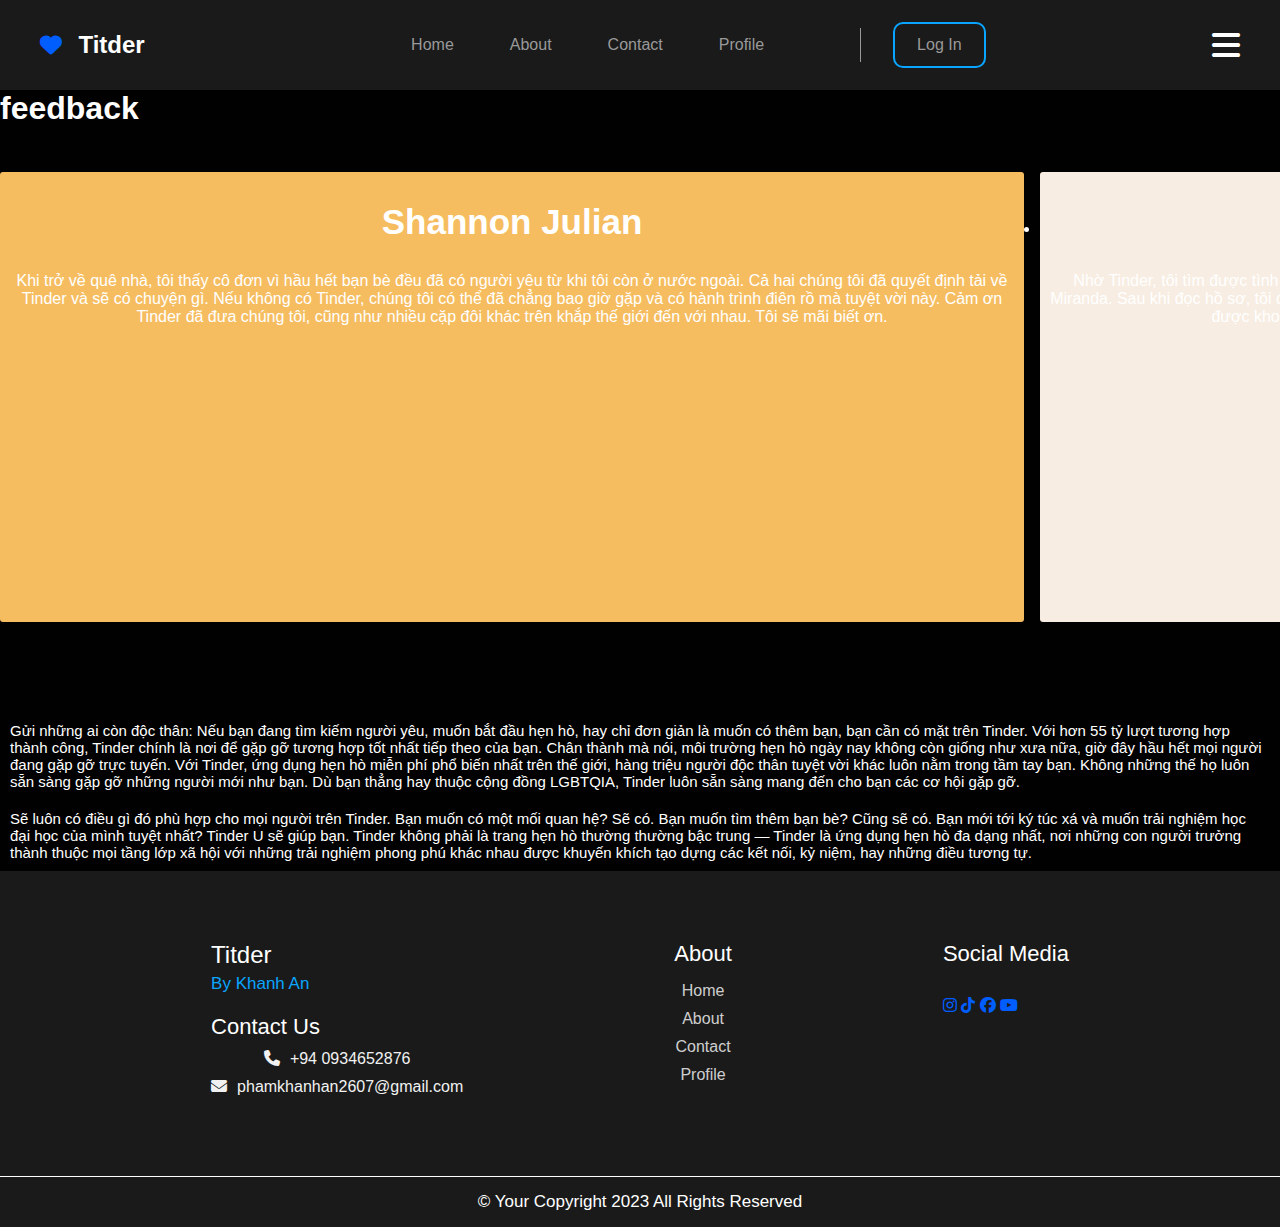
==== spckjsi/about.html @ 08762775 "helo" ====
<!DOCTYPE html>
<html lang="en">

<head>
    <meta charset="UTF-8">
    <meta name="viewport" content="width=device-width, initial-scale=1.0">
    <title>about </title>
    <link rel="stylesheet" href="about.css">
    <link rel="stylesheet" href="https://cdnjs.cloudflare.com/ajax/libs/font-awesome/6.4.0/css/all.min.css">
</head>

<body>
    <nav class="navbar">
        <div class="logo">
            <i class="fa-solid fa-heart" style="color: #005eff;"></i>
            <a href="">Titder</a>
        </div>
        <div class="menu">
            <div class="menu-links">
                <a href="trangchu.html">Home</a>
                <a href="about.html">About</a>
                <a href="contact.html">Contact</a>
                <a href="trangprofile.html">Profile</a>
                <a> <span id="ten"></span></a>
            </div>
            <button class="log-in" id="login_btn">Log In</button>
            <button class="log-out" id="logout_btn">Log Out</button>
        </div>
        <div class="menu-btn">
            <i class="fa fa-bars fa-solid"></i>
        </div>
    </nav>

<div>
    <h1 >feedback</h1>
    <ul class="gallery">
        <li style="background: #f6bd60;">
            <h1>Shannon Julian</h1>
            <p>Khi trở về quê nhà, tôi thấy cô đơn vì hầu hết bạn bè đều đã có người yêu từ khi tôi còn ở nước ngoài. Cả
                hai chúng tôi đã quyết định tải về Tinder và sẽ có chuyện gì.

                Nếu không có Tinder, chúng tôi có thể đã chẳng bao giờ gặp và có hành trình điên rồ mà tuyệt vời này.
                Cảm ơn Tinder đã đưa chúng tôi, cũng như nhiều cặp đôi khác trên khắp thế giới đến với nhau. Tôi sẽ mãi
                biết ơn.</p>
        </li>
        <li style="background: #f7ede2;">
            <h1>Courtney Miranda</h1>
            <p>Nhờ Tinder, tôi tìm được tình yêu của đời và chúng tôi sắp kết hôn.

                Sau những những buổi hẹn hò và vài buổi tối vui vẻ, tôi tình cờ gặp Miranda. Sau khi đọc hồ sơ, tôi đã
                quẹt phải không do dự ngay khi đọc câu chốt… 'Đang tìm nửa còn lại của đời mình.' Sau khi chat với nhau
                được khoảng một tuần, chúng tôi gặp mặt đầu tiên và tôi đã biết cô ấy có điều gì đó rất đặc biệt!</p>
        </li>
        <li style="background: #f5cac3;">
            <h1>Gabriel Fiance</h1>
            <p>Tôi gặp vợ chưa cưới của mình trên Tinder trong thời gian cách ly vì COVID. Cô ấy đến từ Lafayette,
                Indiana còn tôi từ Cleveland, Ohio. Chúng tôi đều theo Cơ đốc giáo và vướng "lưới tình" mà không tài nào
                gỡ được.</p>
        </li>
        <li style="background: #84a59d;">
            <h1>Kenneth Elliot</h1>
            <p>Nói thật là tôi đã từng có nhiều bạn hẹn hò từ Tinder và chắc chắn một điều là tôi đã từng gặp gỡ người
                mới chỉ để vui vẻ và ăn uống miễn phí… 3 năm với rất nhiều lần hẹn hò và không ít những kỷ niệm sau đó,
                tôi kết hôn với một anh chàng đến từ Tinder, Kenny!</p>
        </li>
        <li style="background: #f28482;">
            <h1>Xuân và Minh ❤️</h1>
            <p>CẢM ƠN TINDER vì đã giúp tôi gặp được tri kỷ của mình. Chỉ năm phút sau khi bắt đầu nói chuyện, cô ấy,
                người hiện là bà xã của tôi đã nói về chuyện chúng tôi sẽ có một đám cưới tuyệt thế nào.</p>
        </li>
        <li style="background: #f2e182;">
            <h1>Hoàng và Linh</h1>
            <p>… vừa dứt ra khỏi cuộc tình không mấy vui vẻ, một tài khoản Tinder giúp đầu óc tôi khỏi lan man về vụ
                chia tay. Sau khoảng một tuần trò chuyện, chúng tôi quyết định gặp nhau và làm vài ly tại một quán bar
                địa phương và… sau đó là tiến tới hôn nhân với nhau trong một buổi lễ với 18 khách mời tại New Jersey
                vào ngày 27 tháng 6, 2020.</p>
        </li>
        <li style="background: #f282c3;">
            <h1>Binh</h1>
            <p>Sau vài tháng hẹn hò, mối quan hệ của chúng tôi đứng trước một ngã rẽ và chúng tôi quyết định dừng lại.
                Tôi đã yêu người ấy nhưng đã nghĩ là chuyện sẽ chẳng đi đến đâu. Vậy mà 9 tháng sau chúng tôi chẳng thể
                xa nhau thêm nữa.</p>
        </li>
        <li style="background: #3b9c8f;">
            <h1>Tien</h1>
            <p>Anh ấy gửi tôi một trong những câu bắt chuyện TỆ NHẤT, nhưng vì đang chán với công việc, tôi trả lời. Từ
                đó cả hai trò chuyện không ngừng, hẹn hò và càng ngày càng yêu sâu đậm.</p>
        </li>
        <li style="background: #61b365;">
            <h1>Lien</h1>
            <p>Gửi tất cả những ai đang độc thân, đặc biệt là những người hướng nội như chúng tôi: đừng ngại vượt ra
                ngoài vùng an toàn của các bạn. Đó là nơi bạn sẽ tạo được một mối liên kết chân thành. Tinder đã đưa
                chúng tôi đến với nhau và tôi mãi mãi biết ơn vì điều đó. ❤</p>
        </li>
        <li style="background: #8b8a8a;">
            <h1>Hanh</h1>
            <p>Cả tôi và bạn cùng phòng thời đại học thường Tinder cả đêm, không chờ gì nghiêm túc cả, cũng chẳng bắt
                kèo gì, chỉ dùng để giải trí. Và ông xã hiện giờ của tôi và tôi đã tương hợp trên Tinder.</p>
        </li>
    </ul>
</div>


    <div class="thongtin">
        <p>Gửi những ai còn độc thân: Nếu bạn đang tìm kiếm người yêu, muốn bắt đầu hẹn hò, hay chỉ đơn giản là muốn có
            thêm bạn, bạn cần có mặt trên Tinder. Với hơn 55 tỷ lượt tương hợp thành công, Tinder chính là nơi để gặp gỡ
            tương hợp tốt nhất tiếp theo của bạn. Chân thành mà nói, môi trường hẹn hò ngày nay không còn giống như xưa
            nữa, giờ đây hầu hết mọi người đang gặp gỡ trực tuyến. Với Tinder, ứng dụng hẹn hò miễn phí phổ biến nhất
            trên thế giới, hàng triệu người độc thân tuyệt vời khác luôn nằm trong tầm tay bạn. Không những thế họ luôn
            sẵn sàng gặp gỡ những người mới như bạn. Dù bạn thẳng hay thuộc cộng đồng LGBTQIA, Tinder luôn sẵn sàng mang
            đến cho bạn các cơ hội gặp gỡ.</p>
        <p>
            Sẽ luôn có điều gì đó phù hợp cho mọi người trên Tinder. Bạn muốn có một mối quan hệ? Sẽ có. Bạn muốn tìm
            thêm bạn bè? Cũng sẽ có. Bạn mới tới ký túc xá và muốn trải nghiệm học đại học của mình tuyệt nhất? Tinder U
            sẽ giúp bạn. Tinder không phải là trang hẹn hò thường thường bậc trung — Tinder là ứng dụng hẹn hò đa dạng
            nhất, nơi những con người trưởng thành thuộc mọi tầng lớp xã hội với những trải nghiệm phong phú khác nhau
            được khuyến khích tạo dựng các kết nối, kỷ niệm, hay những điều tương tự.</p>

    </div>








    <section id="footer">
        <div class="main-footer">
            <div class="logoinfo" data-aos="fade-up">
                <h2>Titder</h2>
                <p>By Khanh An</p>

                <div class="contact-details">
                    <h1>Contact Us</h1>
                    <li>
                        <div class="fa fa-phone"></div><a href="tel:+919326048690">+94 0934652876</a>
                    </li>
                    <li>
                        <div class="fa fa-envelope"></div><a
                            href="mailto:yourmail@gmail.com">phamkhanhan2607@gmail.com</a>
                    </li>
                    </li>
                </div>
            </div>
            <div class="com " data-aos="fade-up">
                <h1>About</h1>
                <ul>
                    <li><a href="trangchu.html">Home</a></li>
                    <li><a href="about.html">About</a></li>
                    <li><a href="contact.html">Contact</a></li>
                    <li><a href="trangprofile.html">Profile</a></li>
                </ul>
            </div>
            <div class="info" data-aos="fade-up">
                <h1>Social Media</h1>
                <div class="sociallogos">
                    <div class="logobox">
                        <i class="fa-brands fa-instagram" style="color: #005eff;"></i>
                        <i class="fa-brands fa-tiktok" style="color: #005eff;"></i>
                        <i class="fa-brands fa-facebook" style="color: #005eff;"></i>
                        <i class="fa-brands fa-youtube" style="color: #005eff;"></i>
                    </div>
                </div>
            </div>
        </div>
        <footer>© Your Copyright 2023 All Rights Reserved</footer>
    </section>






    <script src="about.js"></script>
    <script src="currentuser.js"></script>


</body>

</html>
---- spckjsi/about.css ----
* {
  margin: 0;
  padding: 0;
  box-sizing: border-box;
  text-decoration: none;
}

html,
body {
  height: 100%;
  width: 100%;
  background-color: #010101;
  color: white;
}

a {
  text-decoration: none;
}

button {
  border: 0;
  outline: none;
  font-family: inherit;
  font-size: inherit;
  cursor: pointer;
}

.navbar {
  height: 90px;
  background-color: #1a1a1a;
  padding: 20px 40px;
  display: flex;
  justify-content: space-between;
  align-items: center;
}

.navbar .logo i {
  color: #0aa5ff;
  font-size: 22px;
}

.navbar .logo a {
  font-size: 24px;
  font-weight: 700;
  color: white;
  margin-left: 12px;
}

.menu {
  display: flex;
  align-items: center;
  gap: 32px;
}

.menu-links {
  display: flex;
  gap: 24px;
  border-right: 1px solid #999999;
  padding-inline: 24px;
}

.menu-links a {
  font-weight: 500;
  color: #999999;
  padding: 8px 16px;
}

.menu-links a:hover {
  color: white;
}
#ten{
  color: #0aa5ff;
}

.log-in {
  font-weight: 500;
  padding: 12px 22px;
  background-color: transparent;
  color: #999999;
  border-radius: 10px;
  border: 2px solid #0aa5ff;
  transition: 0.2s;
}

.log-in:hover {
  background-color: #0aa5ff;
  color: white;
}

.log-out{
  font-weight: 500;
    padding: 12px 22px;
    background-color: transparent;
    color: #999999;
    border-radius: 10px;
    border: 2px solid #0aa5ff;
    transition: 0.2s;
}
.log-out:hover{
  background-color: #0aa5ff;
    color: white;
}

.menu-btn {
  font-size: 32px;
  color: white;
  display: flex;
  cursor: pointer;
}

@media (max-width:53rem) {
  .menu {
    display: none;
  }

  .menu-btn {
    display: block;
  }
}





.gallery {
  margin-top: 5vh;
  margin-bottom: 10vh;
  display: grid;
  grid-template-columns: repeat(10, 80vw);
  grid-template-rows: 1fr;
  grid-column-gap: 1rem;
  grid-row-gap: 1rem;
  overflow-x: scroll;
  height: 50vh;
  scroll-snap-type: both mandatory;
  scroll-padding: 1rem;
}

.active {
  scroll-snap-type: unset;
}

li {
  scroll-snap-align: center;
  /* display: inline-block; */
  border-radius: 3px;
  text-align: center;


}

li h1 {
  font-size: 35px;
  padding-top: 30px;
  padding-bottom: 30px;
}


.thongtin {
  font-size: 15px
}

.thongtin p {
  padding: 10px
}





@import url('https://fonts.googleapis.com/css2?family=Montserrat:wght@400;500;600;700&display=swap');

body {
  font-family: 'Montserrat', sans-serif;
}

.main-footer {
  padding: 70px 0;
  display: flex;
  justify-content: space-evenly;
  background-color: #1a1a1a;
}

.main-footer ul {
  list-style: none;
}

.main-footer h1 {
  font-size: 22px;
  line-height: 117%;
  color: #ffffff;
  margin-bottom: 10px;
  font-weight: 500;
}

.main-footer h2 {
  color: #ffffff;
  font-weight: 500;
}

.main-footer ul li a {
  color: #ffffffcc;
  text-decoration: none;
}

footer {
  background-color: #1a1a1a;
  border-top: 1px solid #ffffff;
  font-size: 17px;
  padding: 15px 5px;
  color: #ffffff;
  text-align: center;
}

footer a {
  text-decoration: none;
  color: #ffffff;
}

.logoinfo p {
  color: #0aa5ff;
  font-size: 17px;
  margin-top: 5px;
}

.contact-details {
  margin-top: 20px;
}

.contact-details li {
  list-style: none;
  margin: 10px 0;
}

.contact-details li a {
  text-decoration: none;
  color: #f1f1f1;
}

.contact-details .fa {
  color: #f1f1f1;
  margin-right: 10px;
}

.sociallogos {
  padding: 20px 0;
}

.sociallogos .logobox a {
  padding: 0 10px;
  text-decoration: none;
  color: #ffffff;
  font-size: 22px;
}

.com ul li {
  padding: 5px 0;
}

@media only screen and (max-width: 749px) {
  .main-footer {
    padding: 20px;
    display: grid;
    grid-template-columns: 1fr 1fr;
  }

  .info {
    padding: 20px 0;
  }
}

@media (max-width: 480px) {
  .main-footer {
    grid-template-columns: 1fr;
  }

  .sociallogos {
    padding: 20px 0;
  }

  .com {
    padding: 20px 0;
  }

}
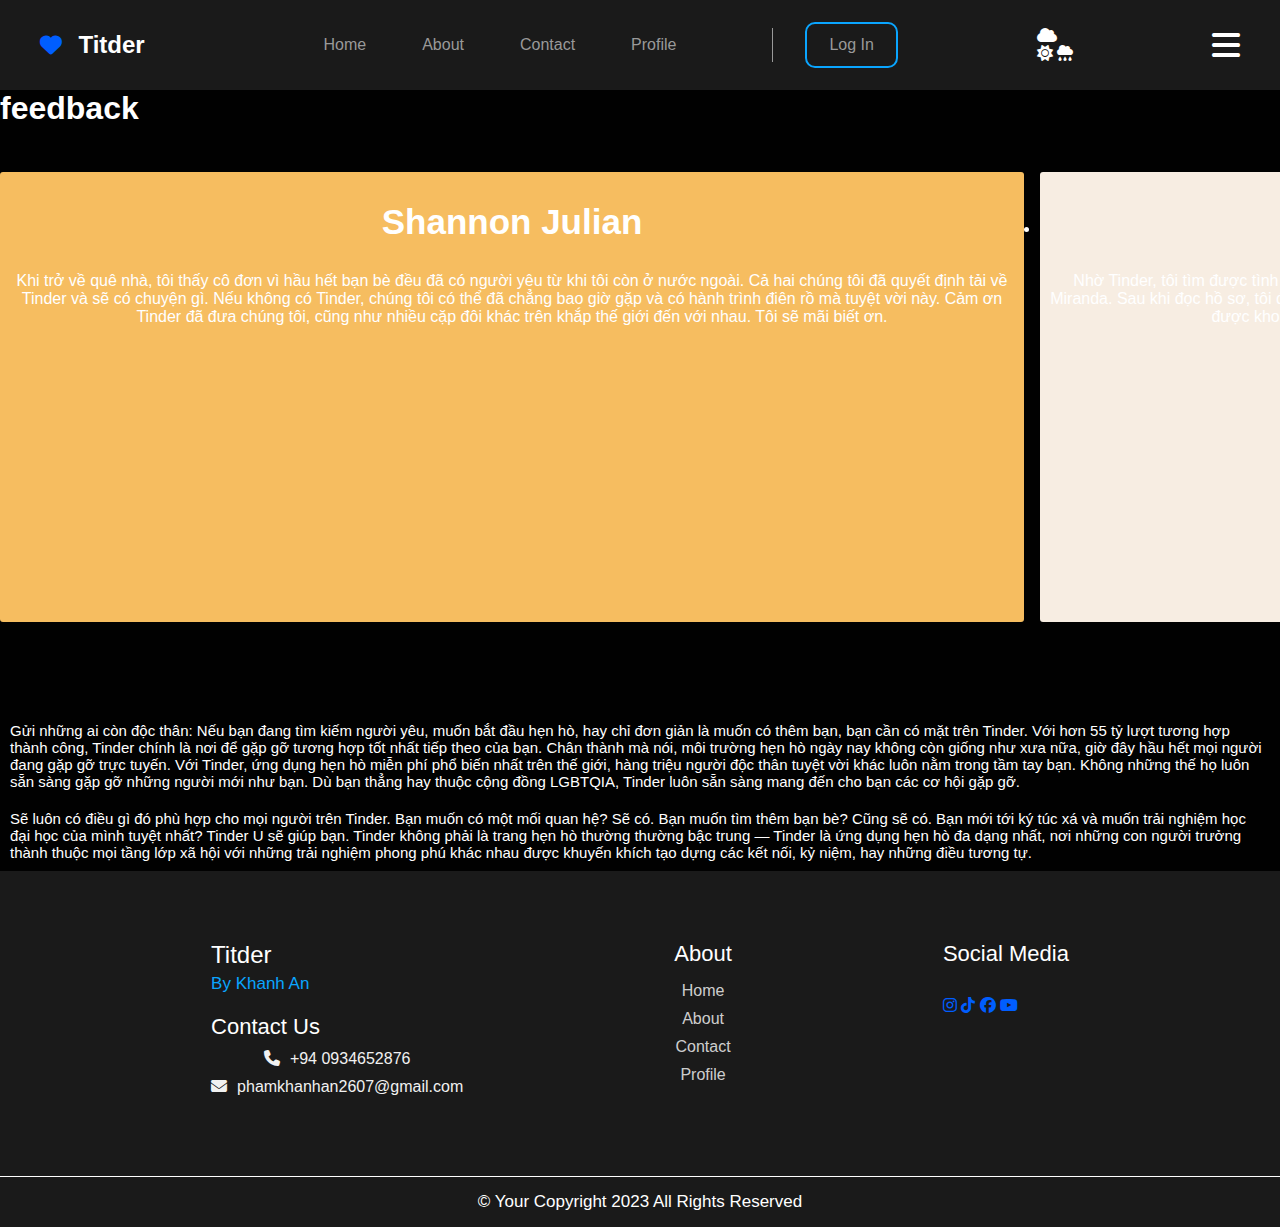
==== commit c7b91b27: "upload profile" ====
--- a/spckjsi/about.html
+++ b/spckjsi/about.html
@@ -25,6 +25,15 @@
             </div>
             <button class="log-in" id="login_btn">Log In</button>
             <button class="log-out" id="logout_btn">Log Out</button>
+        </div>
+        <div class="thoi_tiet">
+            <i class="fa-solid fa-cloud" id="may"></i>
+            <div class="thoitiet_container">
+                <i class="fa-solid fa-sun" id="nang"></i>
+                <i class="fa-solid fa-cloud-rain" id="mua"></i>
+                <h1 id="nhietdo"></h1>
+            </div>
+
         </div>
         <div class="menu-btn">
             <i class="fa fa-bars fa-solid"></i>
